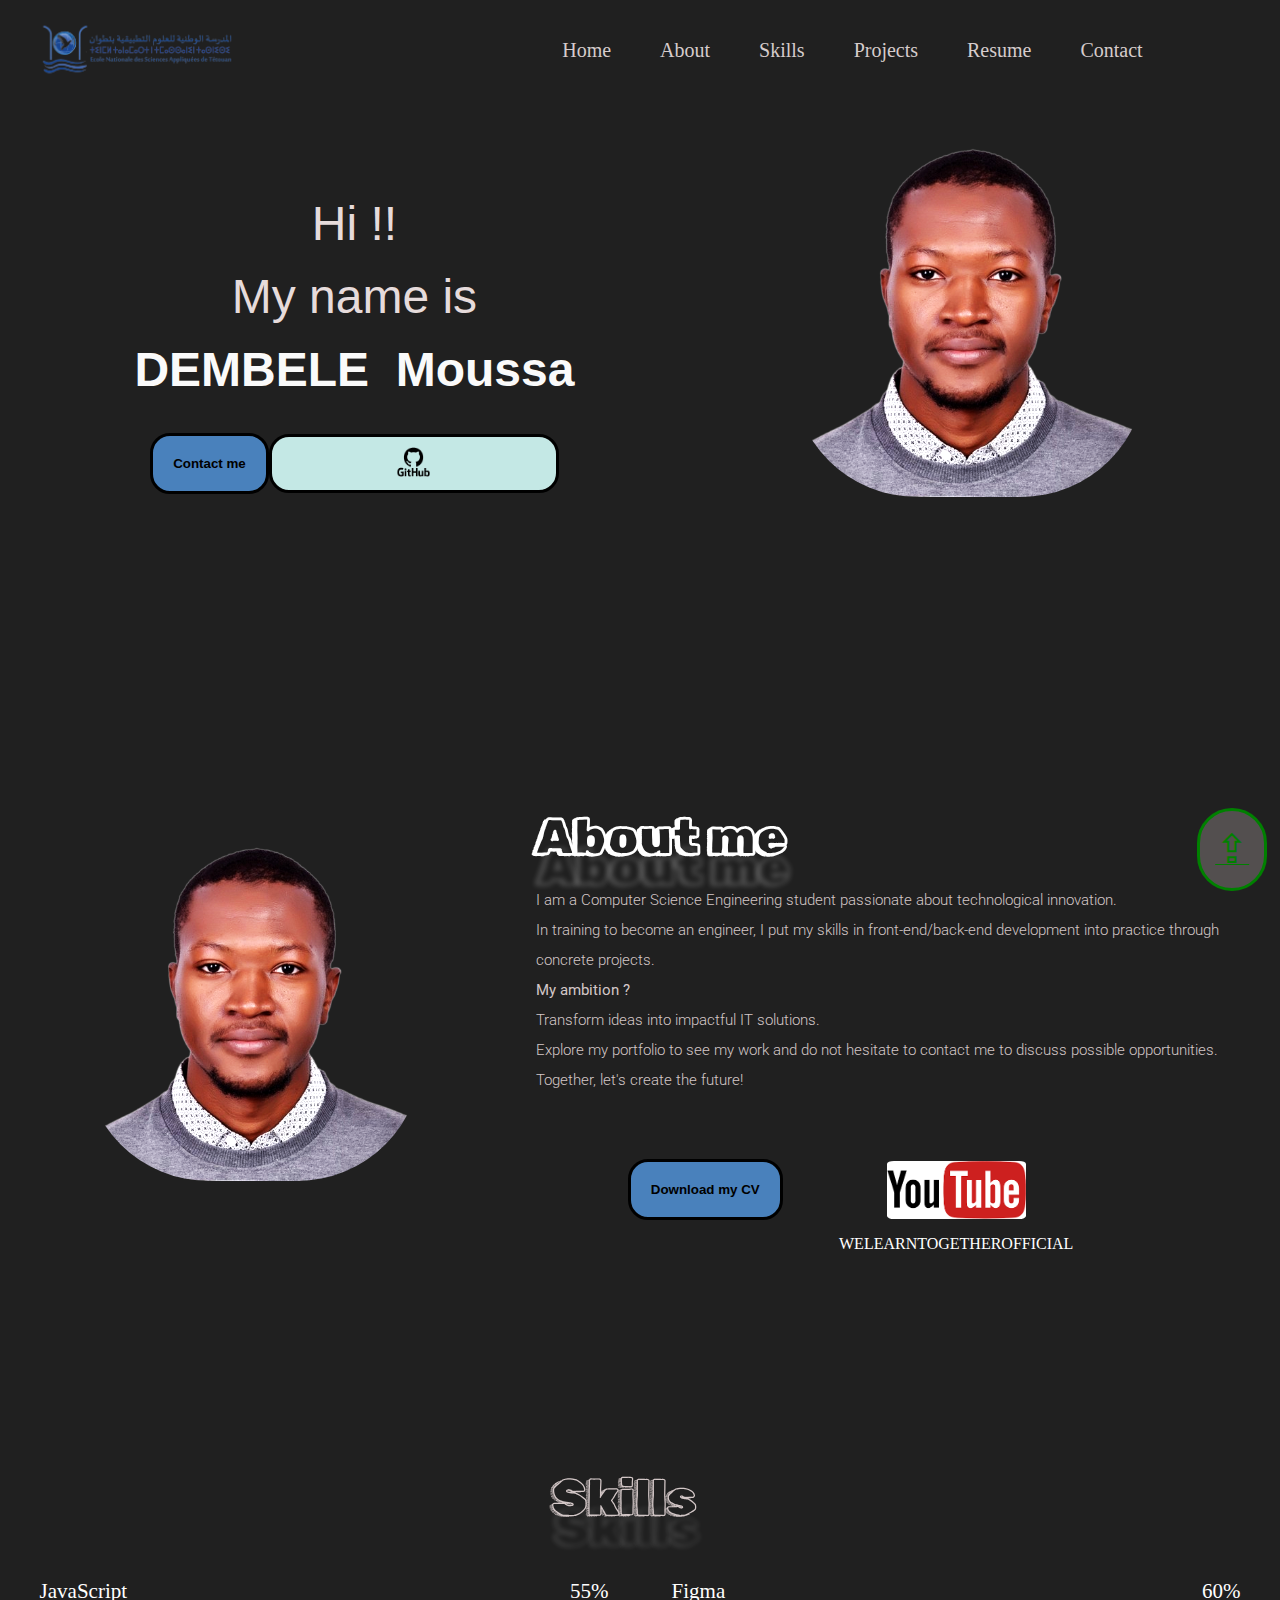
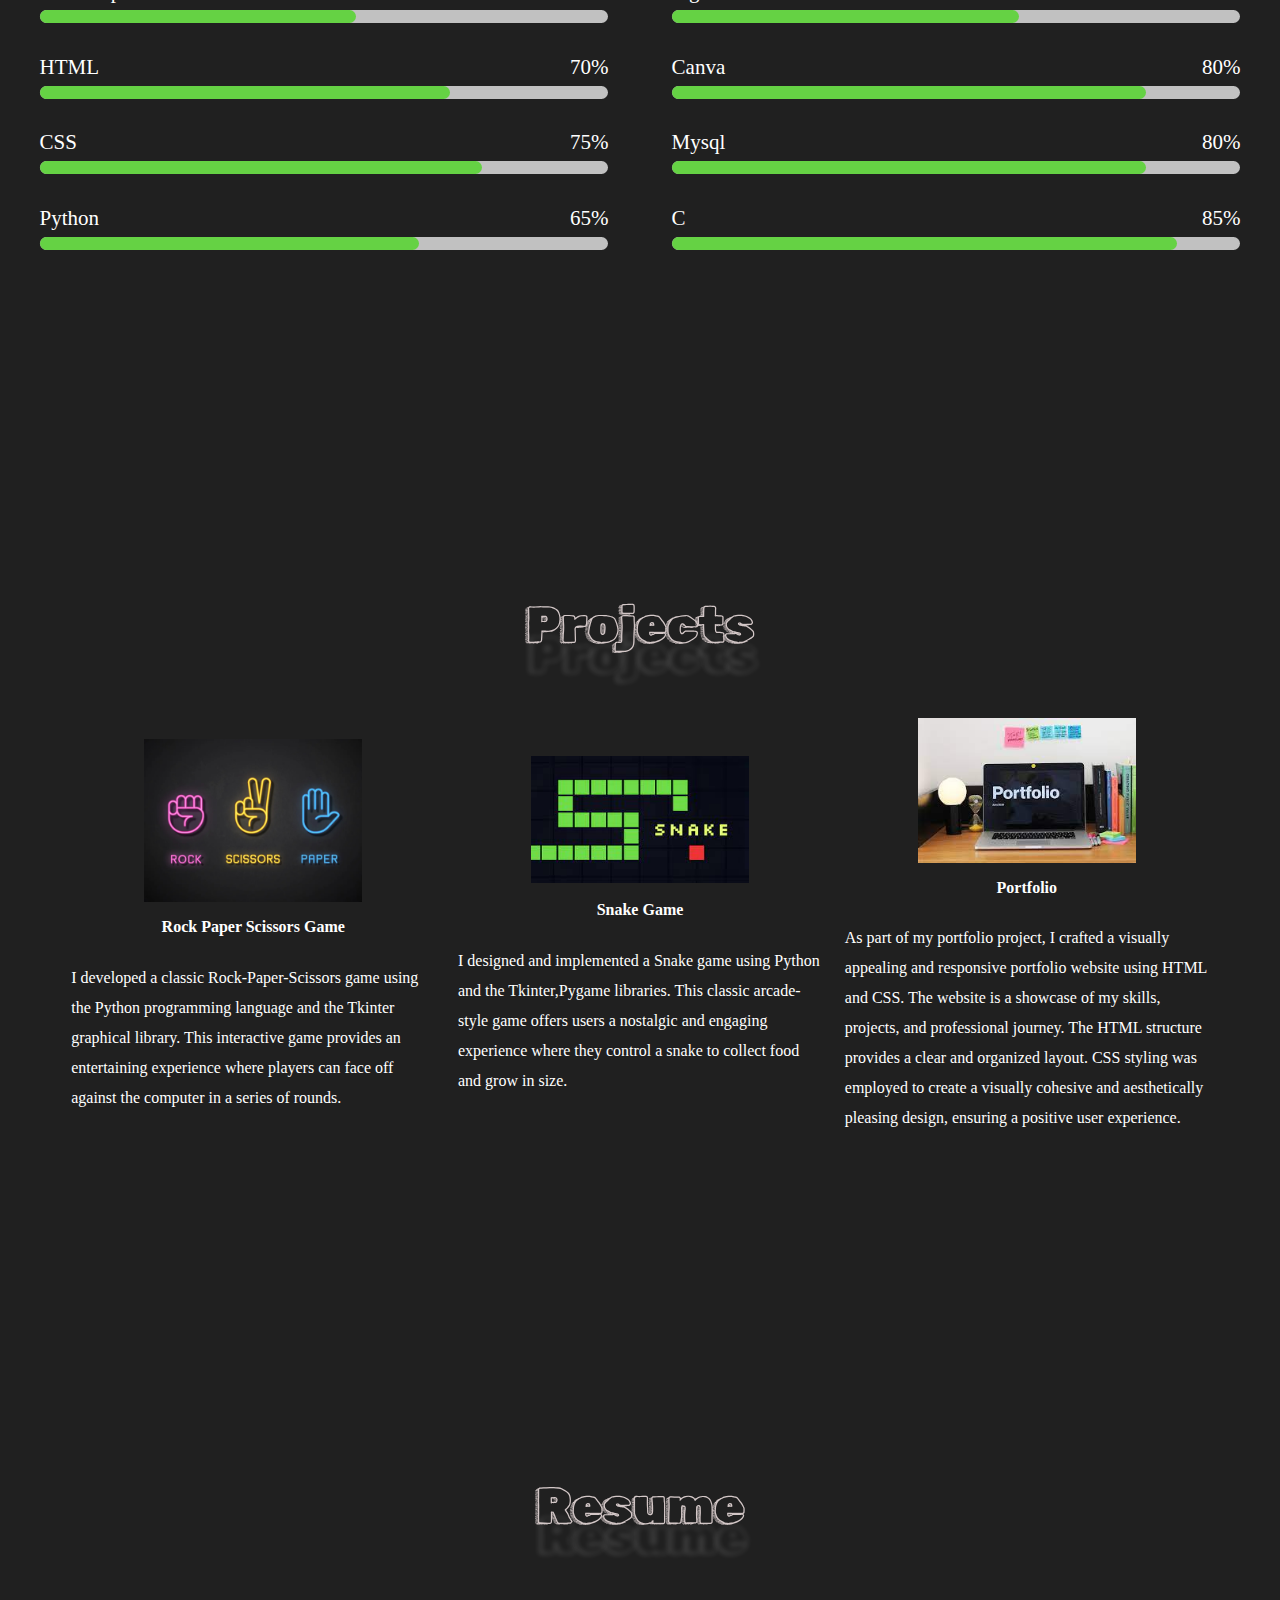
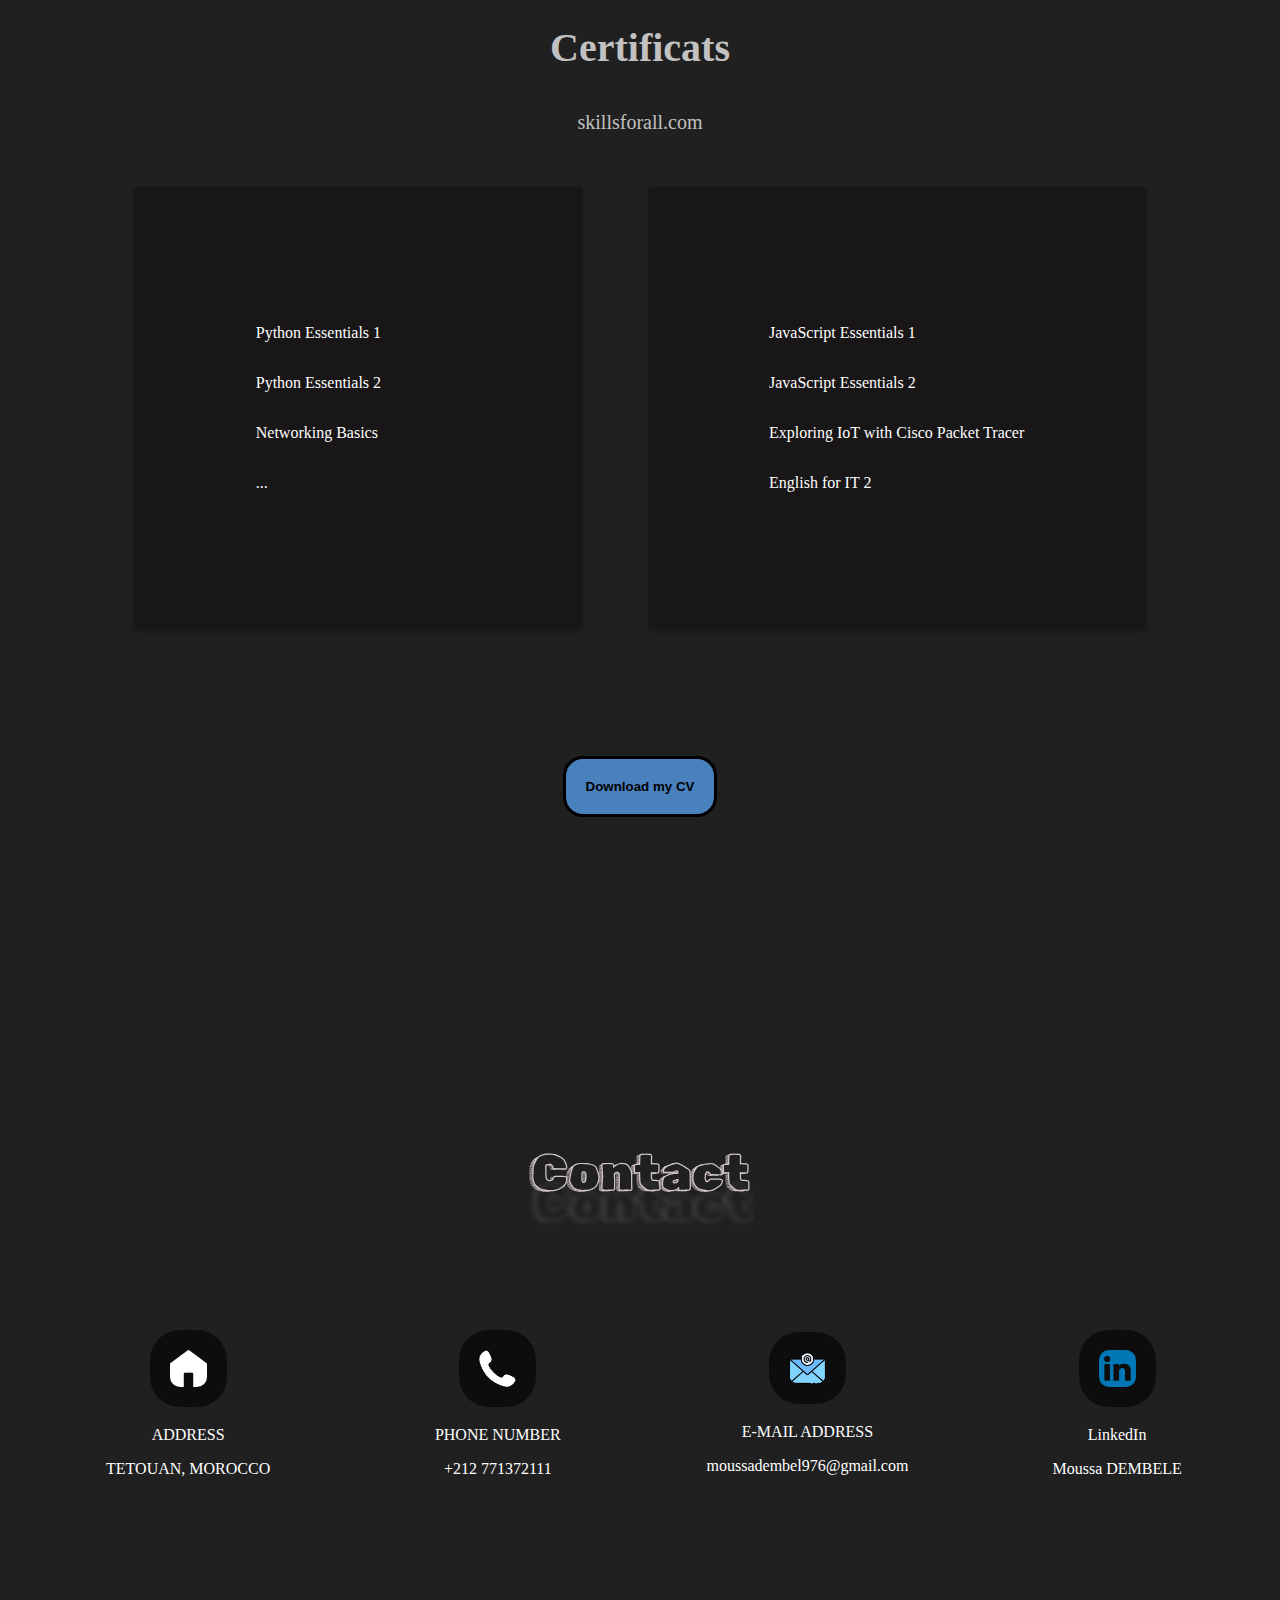
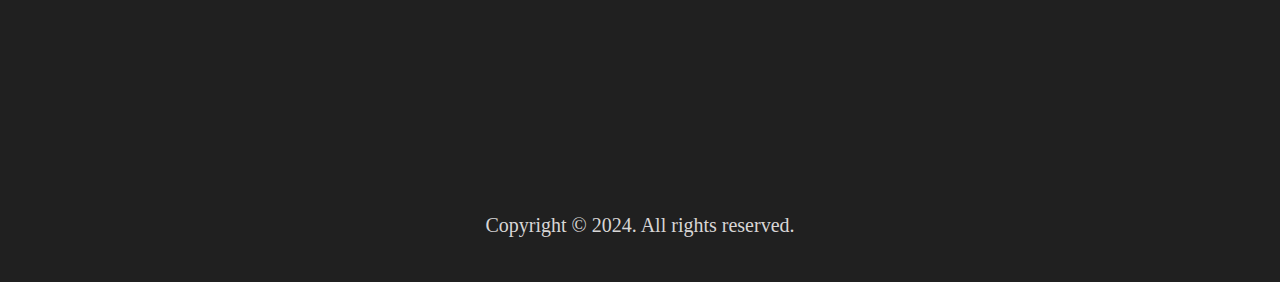
==== index.html @ 22a6cccb "Update and rename main.html to index.html" ====
<!DOCTYPE html>
<html lang="en" slyle="display:flex;flex:1;">
    <head>
        
        <meta charset="UTF-8">
        <meta name="viewport" content="width=device-width, initial-scale=1.0">
        <title>PORTFOLIO</title>
        <link rel="stylesheet" href="main.css">
        <link rel="preconnect" href="https://fonts.googleapis.com">
        <link rel="preconnect" href="https://fonts.gstatic.com" crossorigin>
        <link href="https://fonts.googleapis.com/css2?family=Rubik+Doodle+Shadow&display=swap" rel="stylesheet">
        <link href="https://fonts.googleapis.com/css?family=Poppins:100,200,300,400,500,600,700,800,900" rel="stylesheet">
        <!--
        <link href="https://cdn.jsdelivr.net/npm/bootstrap@5.3.2/dist/css/bootstrap.min.css" rel="stylesheet" integrity="sha384-T3c6CoIi6uLrA9TneNEoa7RxnatzjcDSCmG1MXxSR1GAsXEV/Dwwykc2MPK8M2HN" crossorigin="anonymous">
    
        <link rel="stylesheet" href="https://stackpath.bootstrapcdn.com/bootstrap/4.5.2/css/bootstrap.min.css">
        -->
        <link rel="preconnect" href="https://fonts.googleapis.com">
        <link rel="preconnect" href="https://fonts.gstatic.com" crossorigin>
        <link href="https://fonts.googleapis.com/css2?family=Roboto:ital,wght@0,100;0,300;0,400;0,500;0,700;0,900;1,100;1,300;1,400;1,500;1,700;1,900&family=Rubik+Doodle+Shadow&family=Rubik+Maps&display=swap" rel="stylesheet">
    </head>
    <body>
            
        <nav class="header">
            <a class="left-section" href="#home_page">
                <img src="PNG6-1024x383-removebg-preview.png" style="width:200px;">
            </a>
            <div class="right-section" id="rs">
                <div><a class="head-el" href="#home_page">Home</a></div>
                <div><a class="head-el" href="#About">About</a></div>
                <div><a class="head-el" href="#Skills">Skills</a></div>
                <div><a class="head-el" href="#projects">Projects</a></div>
                <div><a class="head-el" href="#resume">Resume</a></div>
                <div><a class="head-el" href="#contact">Contact</a></div>
            </div>
            <div class="menu-class">
                <a><img src="mennu.svg">Menu</a>
            </div>
        </nav>
        <a class="scroll-up" href="#home_page">
            <span style="font-size: 40px;">&#8682;</span>
        </a>
        <section class="home_page" id="home_page">
            <div class="bonjour-div">
                <div>
                    <p class="welcome-div"><span style="color:hsl(0, 19%, 88%)">Hi !!</span><br><span style="color:hsl(0, 19%, 88%)"> My name is</span><br><span style="color:#fafafa"><strong>DEMBELE &nbsp;Moussa</strong></span></p>
                </div>
                <div style="display:flex;justify-content: center;align-items: center;">
                    <button onclick="window.location.href='#contact'">
                        Contact me
                    </button>
                    <a  target="_blank" href="https://github.com/Md123etplus"><button style="padding:10px; background-color: rgb(196, 232, 229);"><img style="width: 20%;padding:0;margin:0;" src="download-removebg-preview (2).png"></a></button></a>
                </div>
            </div>
            <div class="mypicture-div">
                <div>
                    <img src="me-removebg-preview.png" class="mypicture">
                </div>
            </div>
        </section>
        <section class="About" id="About">
            <div class="mypicture-div">
                <img src="me-removebg-preview.png" class="mypicture">
            </div>
            <div class="apropos-div">
                <div class="apropos-div-text">
                    <h1 class="Apropos_text">About me</h1>
                    <p>I am a Computer Science Engineering student passionate about technological innovation.<br>In training to become an engineer, I put my skills in front-end/back-end development into practice through concrete projects.<br><strong>My ambition ?</strong><br>Transform ideas into impactful IT solutions.<br>Explore my portfolio to see my work and do not hesitate to contact me to discuss possible opportunities.<br> Together, let's create the future!</p>
                </div>
                <div class="resume-redirect">
                    <button onclick="window.open('https://drive.google.com/file/d/16zU4USnCrpjw7iKTC2P49N1_Y8fmQzWt/view?usp=drive_link', '_blank')" class="telecharger-cv">
                        <strong>Download my CV</strong>
                    </button>
                    <div class="youtube">
                        <img src="youtube.png">
                        <p><a class="link" href="https://www.youtube.com/channel/UC6-3yzCpthYTwx9OhXPvRAQ" target="_blank">WELEARNTOGETHEROFFICIAL</a></p>
                    </div>       
                </div>
                
            </div>
        </section>
        <span class="skill-text" id="Skills">Skills</span>
        <section class="Skills" >
            <section class="Skills-left">
                <div class="skill-bar">
                    <div class="skill-name">JavaScript
                        <div class="progress">
                            <span class="progress-bar" style="width:70%;">
                                <span class="progress-text">55%</span>
                            </span>
                        </div>
                    </div>
                    <div class="bar-container"></div>
                    <div class="bar-color11"></div>
                </div>
                <div class="skill-bar">
                    <div class="skill-name">HTML
                        <div class="progress">
                            <span class="progress-bar" style="width:70%;">
                                <span class="progress-text">70%</span>
                            </span>
                        </div>
                    </div>
                    <div class="bar-container"></div>
                    <div class="bar-color12"></div>
                </div>
                <div class="skill-bar">
                    <div class="skill-name">CSS
                        <div class="progress">
                            <span class="progress-bar" style="width:70%;">
                                <span class="progress-text">75%</span>
                            </span>
                        </div>
                    </div>
                    <div class="bar-container"></div>
                    <div class="bar-color13"></div>
                </div>
                <div class="skill-bar">
                    <div class="skill-name">Python
                        <div class="progress">
                            <span class="progress-bar" style="width:70%;">
                                <span class="progress-text">65%</span>
                            </span>
                        </div>
                    </div>
                    <div class="bar-container"></div>
                    <div class="bar-color14"></div>
                </div>
            </section>
            <section class="Skills-right">
                <div class="skill-bar">
                    <div class="skill-name">Figma
                        <div class="progress">
                            <span class="progress-bar" style="width:70%;">
                                <span class="progress-text">60%</span>
                            </span>
                        </div>
                    </div>
                    <div class="bar-container"></div>
                    <div class="bar-color21"></div>
                </div>
                <div class="skill-bar">
                    <div class="skill-name">Canva
                        <div class="progress">
                            <span class="progress-bar" style="width:70%;">
                                <span class="progress-text">80%</span>
                            </span>
                        </div>
                    </div>
                    <div class="bar-container"></div>
                    <div class="bar-color22"></div>
                </div>
                <div class="skill-bar">
                    <div class="skill-name">Mysql
                        <div class="progress">
                            <span class="progress-bar" style="width:70%;">
                                <span class="progress-text">80%</span>
                            </span>
                        </div>
                    </div>
                    <div class="bar-container"></div>
                    <div class="bar-color23"></div>
                </div>
                <div class="skill-bar">
                    <div class="skill-name">C
                        <div class="progress">
                            <div class="progress-bar" style="width:70%;">
                                <div class="progress-text">85%</div>
                            </div>
                        </div>
                    </div>
                    <div class="bar-container"></div>
                    <div class="bar-color24"></div>
                </div>
            </section>
        </section>
        <span class="projects-text" id="projects">Projects</span>
        <section class="Projects">
            <div class="project1">
                <div class="project-img"><img src="rock-paper.jpg"></img></div>
                <span class="project-title">Rock Paper Scissors Game</span>
                <p>I developed a classic Rock-Paper-Scissors game using the Python programming language and the Tkinter graphical library. This interactive game provides an entertaining experience where players can face off against the computer in a series of rounds.</p>
            </div>
            <div class="project2">
                <div class="project-img"><img src="snake.jpg"></img></div>
                <span class="project-title">Snake Game</span>
                <p>I designed and implemented a Snake game using Python and the Tkinter,Pygame libraries. This classic arcade-style game offers users a nostalgic and engaging experience where they control a snake to collect food and grow in size.</p>
            </div>
            <div class="project3">
                <div class="project-img"><img src="portfolio.jpg"></img></div>
                <span class="project-title">Portfolio</span>
                <p> 
                    As part of my portfolio project, I crafted a visually appealing and responsive portfolio website using HTML and CSS. The website is a showcase of my skills, projects, and professional journey. The HTML structure provides a clear and organized layout. CSS styling was employed to create a visually cohesive and aesthetically pleasing design, ensuring a positive user experience.</p> 
            </div>
        </section>
        <span id="resume" class="projects-text">
            Resume
        </span>
        <p class="text-formation">Certificats <br> <p class="link-cisco"><a href="https://skillsforall.com/" target="_blank">skillsforall.com</a></p></p>
        <div class="resume2">
            <section class="resume">
                <div class="formations1">
                    <p class="certif">Python Essentials 1</p>
                    <p class="certif">Python Essentials 2</p>
                    <p class="certif">Networking Basics</p>
                    <p class="certif">...</p>
                </div>
                <div class="formations2">
                    <p class="certif">JavaScript Essentials 1</p>
                    <p class="certif">JavaScript Essentials 2</p>
                    <p class="certif">Exploring IoT with Cisco Packet Tracer</p>
                    <p class="certif">English for IT 2</p>
                </div>
            </section>
            <div class="cv">
                <button onclick="window.open('https://drive.google.com/file/d/16zU4USnCrpjw7iKTC2P49N1_Y8fmQzWt/view?usp=drive_link', '_blank')" class="telecharger-cv">
                    <strong>Download my CV</strong>
                </button>
            </div>
        </div>
        <span id="contact" class="projects-text">
            Contact
        </span>
        <section class="contact">
            <div class="text">
                <img src="adress.png">
                <div>ADDRESS</div>
                <p><a class="link" target="_blank" href="https://www.google.com/maps/place/T%C3%A9touan/@35.5850399,-5.4488799,12z/data=!3m1!4b1!4m6!3m5!1s0xd0b425de2c14849:0x43258dbd024e7abc!8m2!3d35.5888995!4d-5.3625516!16zL20vMDFfOGI5?entry=ttu">TETOUAN, MOROCCO</a></p>
            </div>
            <div class="text">
                <img src="tl(23).webp">
                <div>PHONE NUMBER</div>
                <p><a class="link" href="tel:+212771372111">+212 771372111</a></p>
            </div>
            <div class="text">
                <img src="email2.webp">
                <div>E-MAIL ADDRESS</div>
                <p><a class="link" href="mailto:moussadembel976@gmail.com">moussadembel976@gmail.com</a></p>
            </div>
            <div class="text">
                <img src="linkedin1.webp">
                <div>LinkedIn</div>
                <p><a class="link" href="https://www.linkedin.com/public-profile/settings?trk=d_flagship3_profile_self_view_public_profile" target="_blank">Moussa DEMBELE</a></p>
            </div>
        </section>
        
        <footer class="footer">
            <p>Copyright &copy; 2024. All rights reserved.</p>
        </footer>
        
        <!-- 
<div class="redirect" style="word-spacing:5px;">
            SCROLL DOWN <br> &#129147;
        </div>
        -->
    </body>
</html>
---- main.css ----
/*@media(max-width:999px){
  .header{
    display:flex;
    flex-direction: row;
    flex:2;
    flex-shrink:1;
    margin-bottom:100px;
    margin-top:0px;
    align-items: center;
    column-gap: 25px;
    position:fixed;
    left:0;
    right:100px;
    background-color: black;
    border-bottom-width: 10px;
    border-bottom:solid;
    border-bottom-color: rgb(30, 28, 27);
  }
  .right-section{
    display:flex;
    flex-direction: row;
    flex:1;
    flex-shrink:2;
    justify-content:space-between;
    column-gap:normal;
    color:rgb(255, 255, 255);
  }
}
Header in a container
*/
html{
  scroll-behavior: smooth;
}

.scroll-up{
  position:fixed;
  right:1%;
  bottom:1%;
  padding:15px;
  border-radius: 50px;
  border:solid;
  background-color: rgb(83, 79, 79);
  cursor:pointer;
  color:green;
}
body {
  background-color:#202020;
  background-image: url(https://paletton.com/img/noise.png);

  /*overflow-x: hidden;*/
}
.header{
  display:flex;
  flex-direction: row;
  justify-content: center;
  padding: 5px 10px;
  align-items: center;
  top:0;
  column-gap: 25%;
  position: sticky;
  background-color:#202020;
  background-image: url(https://paletton.com/img/noise.png);
  border-bottom-width: 2px;
  z-index:10000;
}
.menu-class{
  display:none;
}
.right-section{
  display:flex;
  flex-direction: row;
  flex:3;
  flex-shrink:3;
  column-gap:7%;
}

.head-el{
  cursor:pointer;
  color:rgb(214, 204, 204);
  text-decoration: none;
  white-space: nowrap;
  margin:0px;
  font-size: 20px;
  transition: color 0.15s;
  transition: text-shadow 0.15s;
}
.head-el:hover{
  color: white;
  text-shadow:3px 30px 5px rgba(255,255,255,0.2);
}
/*.head-el span{
  white-space: nowrap;
  margin:0px;
  font-size: 20px;
}
*/
.left-section{
  flex-shrink:1;
  display: flex;
  justify-content: center;
  flex:1;
  cursor:pointer;
  transition: transform 0.3s ease-in-out;
}
.left-section:hover{
  transform:scale(1.1);
}
  /*@keyframes typing {
    from {
      width: 0%;
    }
    to {
      width: 100%;
    }
  }*/
.home_page {
    display: flex;
    flex-direction:row;
    width: 80%;
    justify-content: space-between;
    margin-left:10%;
    align-items: center;
    margin-bottom:200px;
    z-index:1000;
    /*max-width: 1200px;
    margin: 0 auto;
    padding: 20px;
    text-align: center;*/
}
.bonjour-div{
  display:flex;
  flex-direction: column;
  align-items: center;
  justify-content: space-between;
}
.bonjour-div  button{
  padding:20px;
  border-radius: 20px;
  margin-top:20px;
  border:solid;
  font-family: Arial, Helvetica, sans-serif;
  font-weight: bold;
  background-color: rgb(73, 129, 188);
  cursor:pointer;
  transition: background-color 0.4s;
  transition: box-shadow 0.4s;
}
.bonjour-div button:hover{
  background-color: rgb(215, 213, 211);
  box-shadow: 2px 2px 2px rgb(87, 169, 142);
}
.welcome-div {
  display:flex;
  flex-direction: column;
  font-family:'Franklin Gothic Medium', 'Arial Narrow', Arial, sans-serif;
  font-weight: 700px;
  width: 100%;
  text-align: center;
  align-items: center;
  margin-top:100px;
  
  /*background-color: rgb(77, 69, 60);
  background-color: blue;
  white-space: nowrap; 
  animation: typing 3s steps(40) 1 forwards;
  overflow: hidden; */
}
.welcome-div span{
  font-size:300%;
}
@media only screen and (max-width: 1000px){
  .welcome-div span{
    font-size:100%;
  }
}

.mypicture {
    display:flex;
    flex-direction: column;
    flex:1;
    width:100%;
    border-radius: 125px;
    cursor:normal;
    -webkit-user-drag:none;
    filter:contrast(110%);
}
.mypicture-div{
    margin-top:5%;
    width:35%;
}
.About{
  display:flex;
  flex-direction: row;
  flex:1;
  align-items: center;
  justify-content: space-between;
  margin-left:6%;
  width:90%;
  column-gap:10%;
  margin-bottom:200px;
}
.apropos-div h1{
  color:white;
}
.apropos-div{
  display:flex;
  flex-direction: column;
  margin-top:2%;
  justify-content: center;
  align-items: center;
}
.apropos-div-text{
  color:rgb(211, 199, 199);
  line-height: 30px;
  font-size:15px;
  font-family: "Roboto", sans-serif;
  font-weight: 300;
  font-style: normal;
  margin-top:10%;
}
.Apropos_text{
  font-family: Rubik Doodle Shadow;
  font-size:50px;
  font-weight: 700px;
  text-shadow:3px 30px 5px rgba(255,255,255,0.2);
}
.telecharger-cv{
  display:flex;
  flex-direction: row;
  justify-content: center;
  padding:20px;
  border:solid;
  border-radius: 20px;
  background-color: rgb(73, 129, 188);
  cursor:pointer;
  transition: background-color 0.4s;
  transition: box-shadow 0.4s;
}
.telecharger-cv:hover{
  background-color: rgb(215, 213, 211);
  box-shadow: 2px 2px 2px rgb(87, 169, 142);
}
.Skills{
  display:flex;
  flex-direction: row;
  column-gap: 0%;
  margin-top:3%;
  margin-bottom:200px;
}
.skill-text{
  color:rgb(211, 199, 199);
  font-family: Rubik Doodle Shadow;
  font-size:50px;
  font-weight: 700px;
  text-shadow:3px 30px 5px rgba(255,255,255,0.2);
  margin-left:43%;
  padding-top:10%;
}
.Skills-left{
  display:flex;
  flex-direction: column;
  width:100%;
  margin-top:0%;
}
.Skills-right{
  display:flex;
  flex-direction: column;
  width:100%;
  margin-top:0%;
}
.skill-bar{
  color: white;
  margin-top:2%;
  margin-bottom:3%;
}
.skill-name{
  display:flex;
  flex-direction: row;
  column-gap:40%;
  font-size:21px;
  margin-left:5%;
  width: 90%;
  justify-content: space-between;
}

.bar-container{
  padding-top:2%;
  padding-right:50%;
  border-radius:10px;
  background-color: rgb(193, 193, 193);
  margin-top:1%;
  margin-left:5%;
  width:40%;
}

.bar-color11{
  padding-top:2%;
  border-radius:10px;
  background-color: rgb(101, 210, 68);
  margin-top:-2%;
  margin-left:5%;
  margin-right:45%;
}
.bar-color12{
  padding-top:2%;
  border-radius:10px;
  background-color: rgb(101, 210, 68);
  margin-top:-2%;
  margin-left:5%;
  margin-right:30%;
}
.bar-color13{
  padding-top:2%;
  border-radius:10px;
  background-color: rgb(101, 210, 68);
  margin-top:-2%;
  margin-left:5%;
  margin-right:25%;
}
.bar-color14{
  padding-top:2%;
  border-radius:10px;
  background-color: rgb(101, 210, 68);
  margin-top:-2%;
  margin-left:5%;
  margin-right:35%;
}
.bar-color21{
  padding-top:2%;
  border-radius:10px;
  background-color: rgb(101, 210, 68);
  margin-top:-2%;
  margin-left:5%;
  margin-right:40%;
}
.bar-color22{
  padding-top:2%;
  border-radius:10px;
  background-color: rgb(101, 210, 68);
  margin-top:-2%;
  margin-left:5%;
  margin-right:20%;
}
.bar-color23{
  padding-top:2%;
  border-radius:10px;
  background-color: rgb(101, 210, 68);
  margin-top:-2%;
  margin-left:5%;
  margin-right:20%;
}
.bar-color24{
  padding-top:2%;
  border-radius:10px;
  background-color: rgb(101, 210, 68);
  margin-top:-2%;
  margin-left:5%;
  margin-right:15%;
}
.projects-text{
  display:flex;
  flex-direction: row;
  justify-content: center;
  color:rgb(211, 199, 199);
  font-family: Rubik Doodle Shadow;
  font-size:50px;
  font-weight: 700px;
  text-shadow:3px 30px 5px rgba(255,255,255,0.2);
  padding-top:10%;
  margin-bottom: 5%;
}
.Projects{
  display:flex;
  flex-direction: row;
  column-gap:2%;
  margin-left:5%;
  margin-right:5%;
  margin-bottom:200px;
  align-items: center;

}
.project-img{
  object-fit:contain;
  width:60%;
  height:80%;
}
.project-title{
  color:white;
  margin-top:2%;
  margin-bottom:3%;
  font-weight: bold;
}
.project1{
  display:flex;
  flex-direction:column;
  width:70%;
  align-items: center;
  transition: transform 0.3s ease-in-out;
}

.project1 img{
  width:100%;
  height:100%;
  margin-bottom:2%;
}
.project1:hover{
  transform: scale(1.1);
}
.project2{
  display:flex;
  flex-direction: column;
  width:70%;
  align-items: center;
  transition: transform 0.3s ease-in-out;
}
.project2 img{
  width:100%;
  height:100%;
  margin-bottom: 3%;
}
.project2:hover{
  transform: scale(1.1);
}
.project3{
  display:flex;
  flex-direction: column;
  width:70%;
  align-items: center;
  transition: transform 0.3s ease-in-out;
}
.project3 img{
  width:100%;
  height:100%;
  margin-bottom: 2%;
}
.project3:hover{
  transform: scale(1.1);
}
.project1 p,.project2 p,.project3 p{
  color:white;
  line-height: 30px;
}

.resume{
  margin-bottom:200px;
}
.resume2{
  display: flex;
  flex-direction: column;
}
.resume-redirect{
  display:flex;
  flex-direction: row;
  justify-content: center;
  align-items: center;
}
.youtube{
  display:flex;
  flex-direction: column;
  justify-content: center;
  align-items: center;
  margin-top:10%; 
}
.youtube img{
  width:40%;
  border-radius:5%;
  cursor:pointer;
  transition: transform 0.2s ease-in-out;
}
.youtube img:hover{
  transform:scale(1.1);
}
.cv{
  display:flex;
  flex-direction: row;
  justify-content: center;
  margin-bottom:200px;
}
.contact{
  display:flex;
  flex-direction:row;
  justify-content: center;
  column-gap: 10%;
  align-items: center;
  margin-top:10%;
  margin-left:2%;
}
.text{
  width:15%;
  display: flex;
  flex-direction: column;
  color: white;
  white-space: nowrap;
  column-gap: 5%;
  justify-content: center;
  align-items: center;
  transition: transform 0.2s ease-in-out;
  margin-bottom:300px;
}

.text:hover{
  transform:scale(1.1);
}
.text div{
  margin-top:10%;
}
.contact img{
  width:20%;
  border-radius:30px;
  background-color: rgb(13, 13, 13);
  padding:20px;
}
.link{
  color:white;
  text-decoration: none;
  cursor:pointer;
}
.footer{
  display:flex;
  flex-direction: row;
  justify-content: center;
  align-items: center;
  margin-bottom:2%;
}
.footer p{
  font-size:20px;
  color:rgb(216, 214, 214);
}
.resume{
  display: flex;
  flex-direction: row;
  margin:10%;
  justify-content: space-between;
}
.formations1,.formations2{
  display:flex;
  flex-direction: column;
  background-color: rgb(24, 22, 22);
  padding:12%;
  box-shadow: 0 4px 8px 0 rgba(0,0,0,0.2);
  transition: 0.3s;
  border-radius: 5px;
  margin-top:-90px;
}
.formations1{
  padding-right:20%;
}
.formations:hover{
  box-shadow: 0 8px 16px 0 rgba(0,0,0,0.2);
}
.experiences{
  display:flex;
  flex-direction: column;
}
.text-formation{
  color:rgb(194, 193, 193);
  font-weight: bold;
  font-size: 40px;

  padding-top:2%;
  display:flex;
  flex-direction: row;
  justify-content: center;
}
.link-cisco{
  color:whitesmoke;
  display:flex;
  flex-direction: row;
  justify-content: center;
}
.link-cisco a{
  text-decoration: none;
  color:rgb(194, 193, 193);
  font-size:20px;
}
.certif{
  color:white;
}

@media only screen and (max-width: 1000px){
  .menu-class{
    display:flex;
    color:white;
    cursor: pointer;
  }
  .right-section{
    display:none;
  }
  .left-section{
    flex-direction: column;
  }

 
  .home_page{
    flex-direction: column;
  }
  .resume{
    flex-direction: column;
  }
  .Projects{
    flex-direction: column;
  }
  .home_page {
    flex-direction: column;
  }
  .About{
    flex-direction: column;
  }
  .Skills{
    flex-direction: column;
  }
  .skill-name{
    flex-direction: column;}
  .contact{
    flex-direction: column;
  }
  .welcome-div {
    font-size:200%;
  }
  .home_page .mypicture-div{
    display:none;
  }
}
/*
.redirect{
   
    background-color: rgb(23, 17, 17);
    font-weight: 700;
    color:rgb(255, 255, 255);
    font-family: Rubik Doodle Shadow;
    padding:20px;
    border-radius:20px;
    margin-top: 50px;
    text-align: center;
    line-height: 30px;
    justify-content: space-between;
}
redirect-button:hover{
    box-shadow: 5px 5px 5px rgba(255, 0, 0, 0.973);
}*/
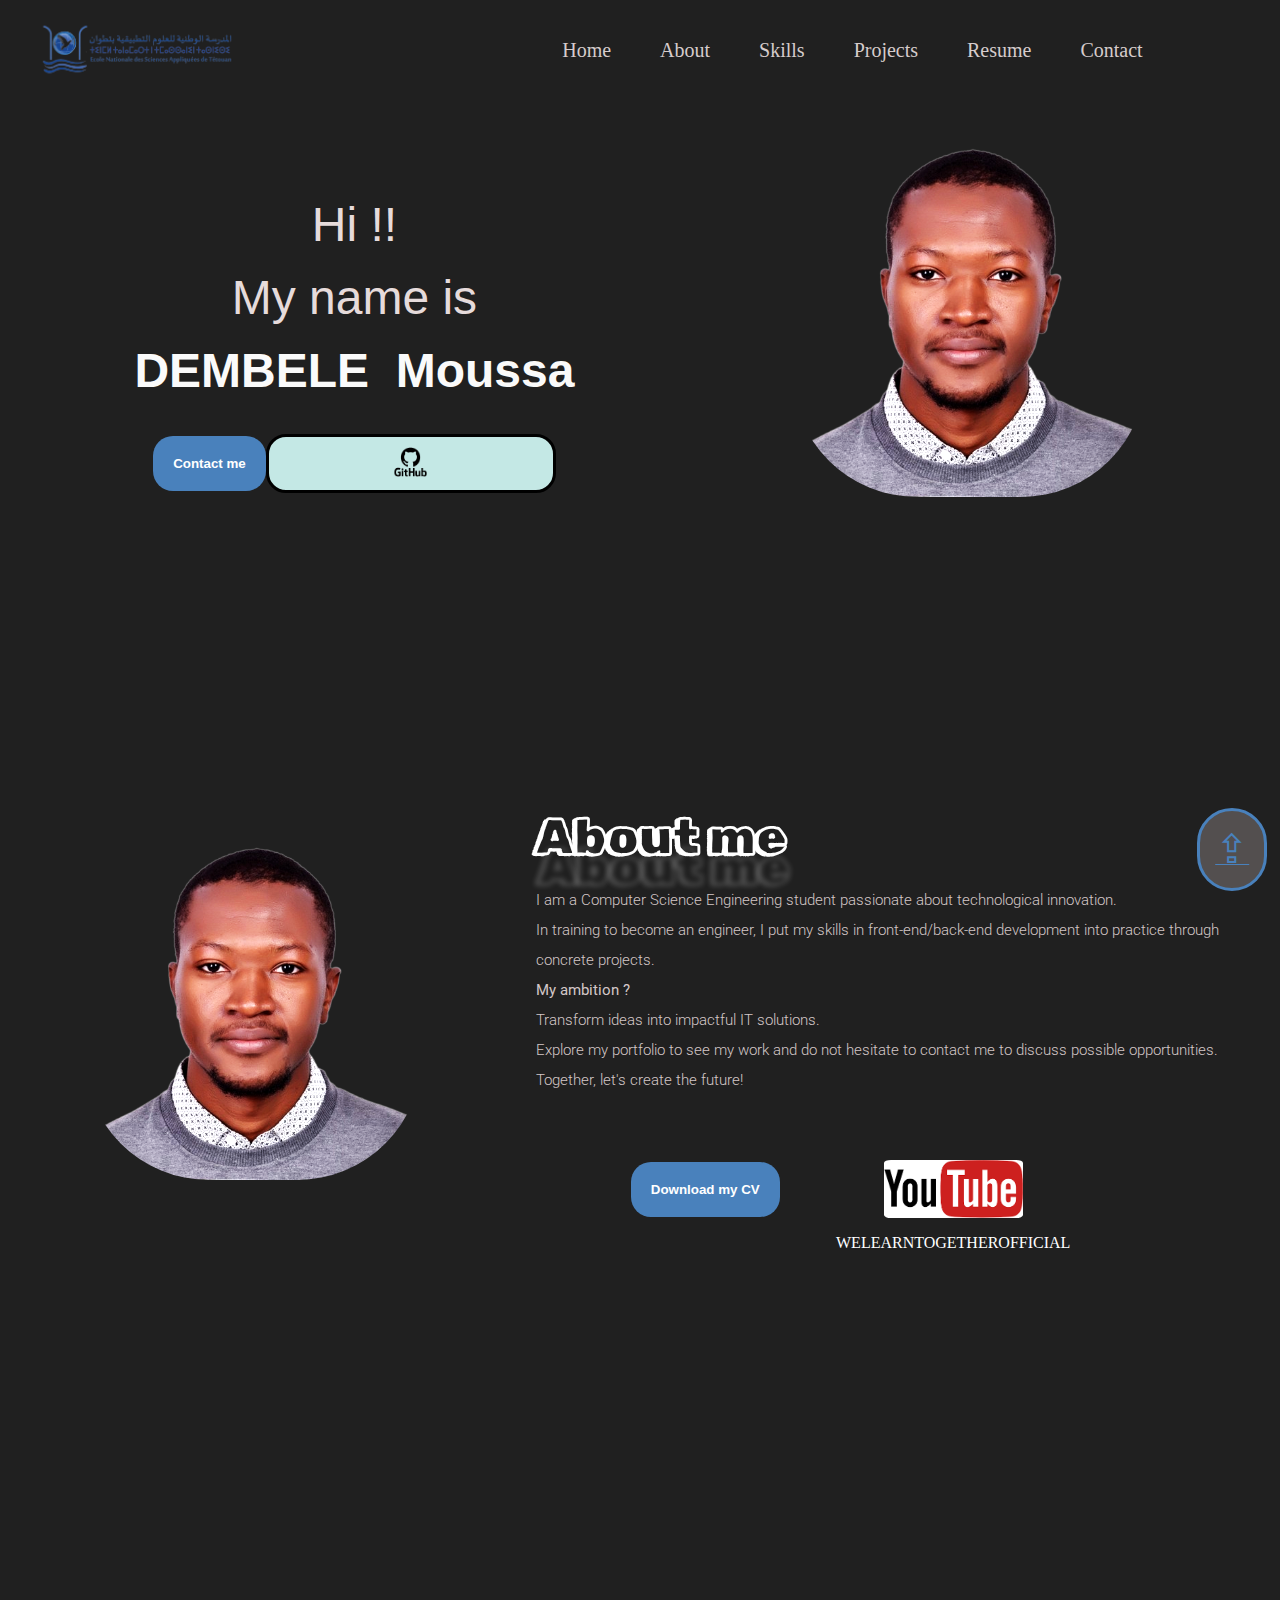
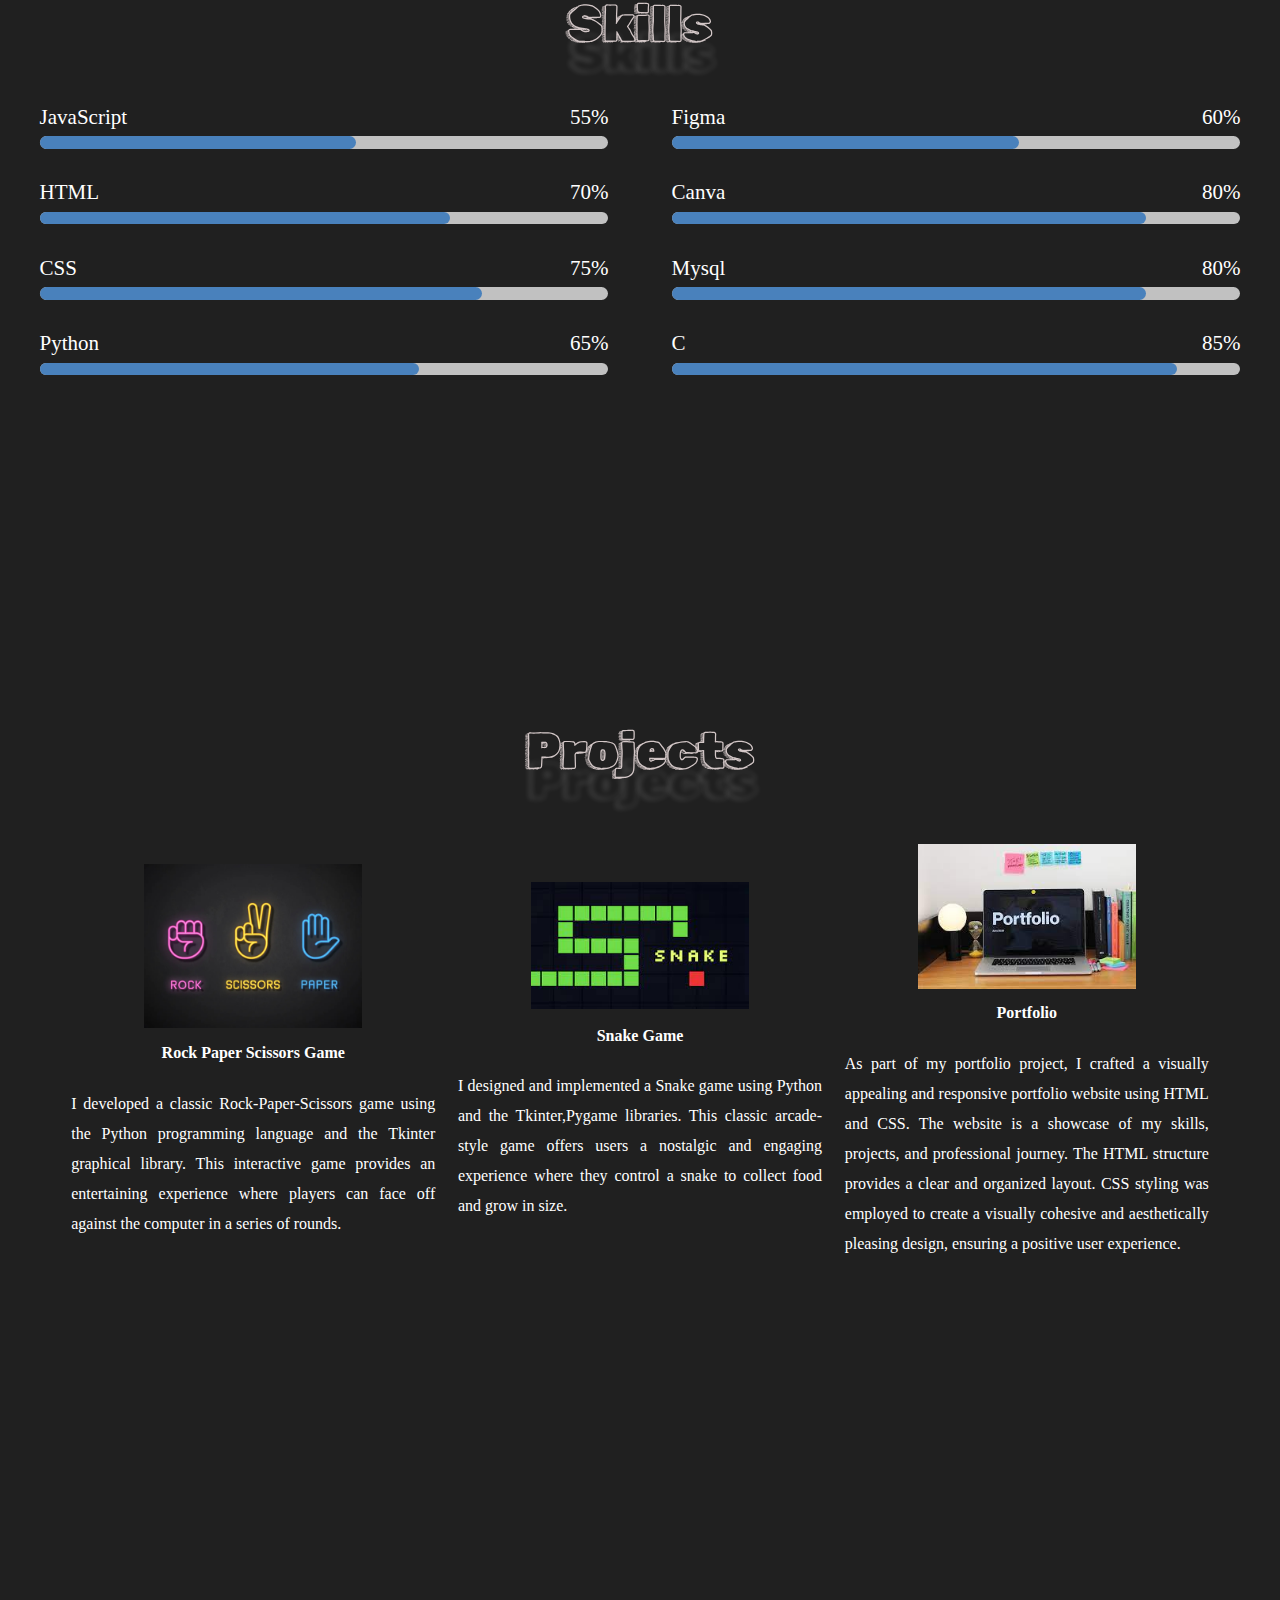
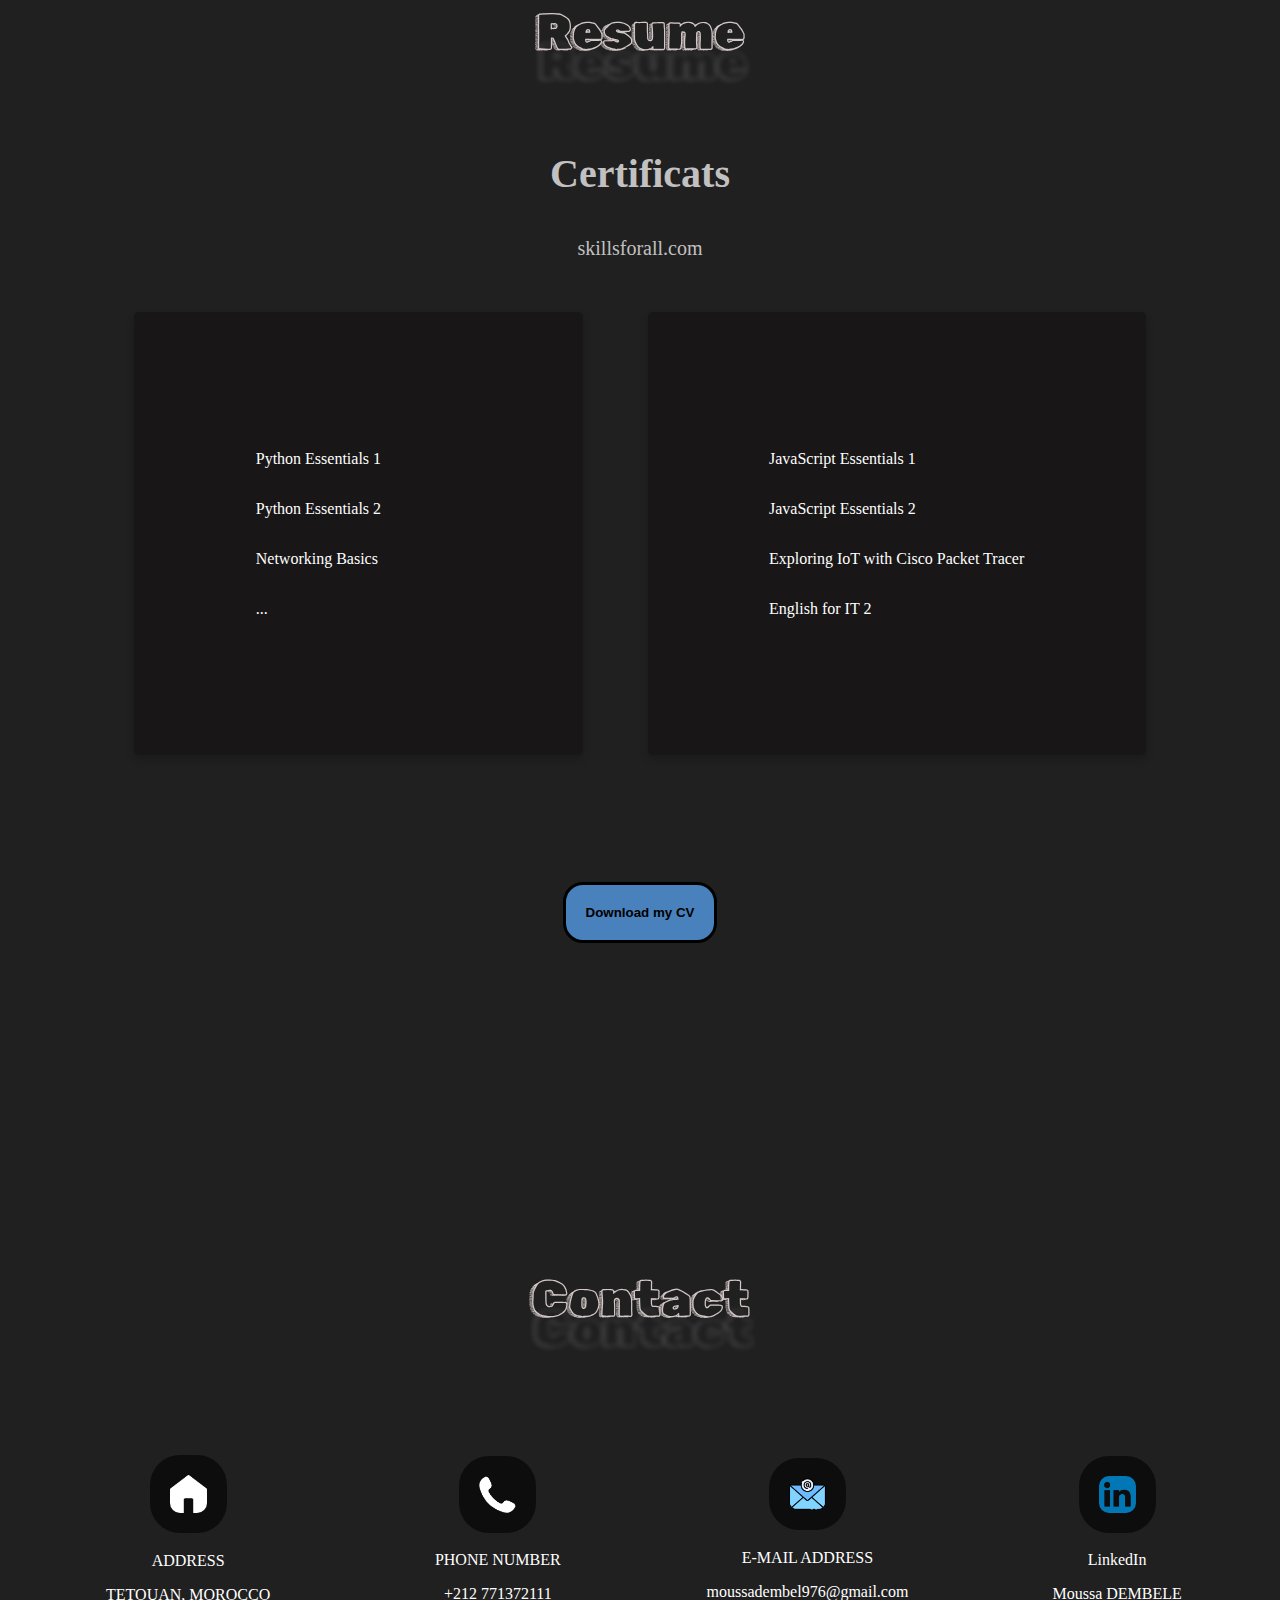
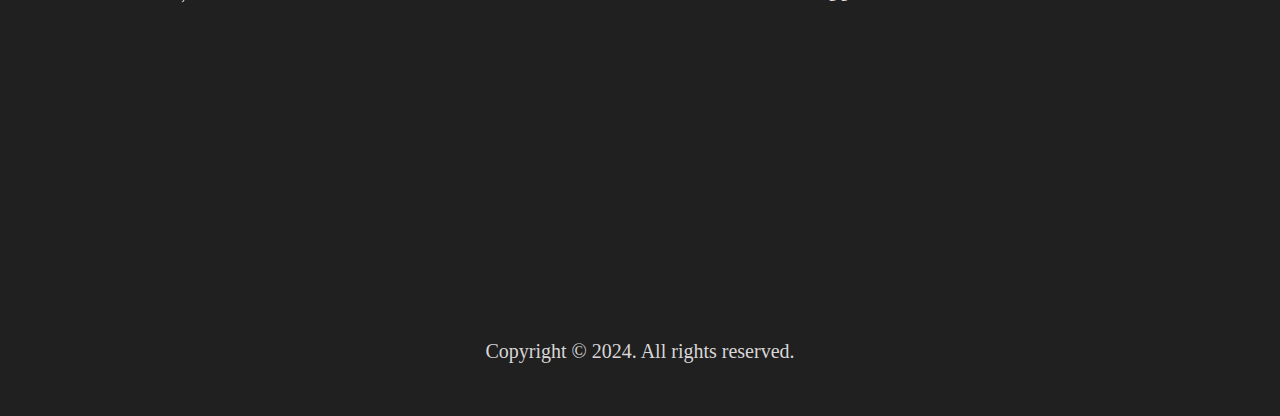
==== commit 568f0a68: "Add files via upload" ====
--- a/index.html
+++ b/index.html
@@ -1,11 +1,11 @@
 <!DOCTYPE html>
-<html lang="en" slyle="display:flex;flex:1;">
+<html lang="en" style="display:flex;flex:1;">
     <head>
         
         <meta charset="UTF-8">
         <meta name="viewport" content="width=device-width, initial-scale=1.0">
         <title>PORTFOLIO</title>
-        <link rel="stylesheet" href="main.css">
+        <link rel="stylesheet" href="styles.css">
         <link rel="preconnect" href="https://fonts.googleapis.com">
         <link rel="preconnect" href="https://fonts.gstatic.com" crossorigin>
         <link href="https://fonts.googleapis.com/css2?family=Rubik+Doodle+Shadow&display=swap" rel="stylesheet">
@@ -22,7 +22,7 @@
     <body>
             
         <nav class="header">
-            <a class="left-section" href="#home_page">
+            <a class="left-section" href="#home_page" >
                 <img src="PNG6-1024x383-removebg-preview.png" style="width:200px;">
             </a>
             <div class="right-section" id="rs">
@@ -32,10 +32,21 @@
                 <div><a class="head-el" href="#projects">Projects</a></div>
                 <div><a class="head-el" href="#resume">Resume</a></div>
                 <div><a class="head-el" href="#contact">Contact</a></div>
-            </div>
-            <div class="menu-class">
-                <a><img src="mennu.svg">Menu</a>
-            </div>
+                <div class="menu-class" onclick="showMenu()">
+                    <a><img src="download2.png" style="width:50px;"></a>
+                </div>
+            </div>
+        </nav>
+        <nav class="header2">
+            <div class="menu-class" onclick="hideMenu()">
+                <a><img src="icons8-close-window-50.png"></a>
+            </div>
+            <div><a class="head-el" href="#home_page">Home</a></div>
+            <div><a class="head-el" href="#About">About</a></div>
+            <div><a class="head-el" href="#Skills">Skills</a></div>
+            <div><a class="head-el" href="#projects">Projects</a></div>
+            <div><a class="head-el" href="#resume">Resume</a></div>
+            <div><a class="head-el" href="#contact">Contact</a></div>
         </nav>
         <a class="scroll-up" href="#home_page">
             <span style="font-size: 40px;">&#8682;</span>
@@ -46,7 +57,7 @@
                     <p class="welcome-div"><span style="color:hsl(0, 19%, 88%)">Hi !!</span><br><span style="color:hsl(0, 19%, 88%)"> My name is</span><br><span style="color:#fafafa"><strong>DEMBELE &nbsp;Moussa</strong></span></p>
                 </div>
                 <div style="display:flex;justify-content: center;align-items: center;">
-                    <button onclick="window.location.href='#contact'">
+                    <button onclick="window.location.href='#contact'" style="text-wrap: nowrap;color:white;border:none;">
                         Contact me
                     </button>
                     <a  target="_blank" href="https://github.com/Md123etplus"><button style="padding:10px; background-color: rgb(196, 232, 229);"><img style="width: 20%;padding:0;margin:0;" src="download-removebg-preview (2).png"></a></button></a>
@@ -68,7 +79,7 @@
                     <p>I am a Computer Science Engineering student passionate about technological innovation.<br>In training to become an engineer, I put my skills in front-end/back-end development into practice through concrete projects.<br><strong>My ambition ?</strong><br>Transform ideas into impactful IT solutions.<br>Explore my portfolio to see my work and do not hesitate to contact me to discuss possible opportunities.<br> Together, let's create the future!</p>
                 </div>
                 <div class="resume-redirect">
-                    <button onclick="window.open('https://drive.google.com/file/d/16zU4USnCrpjw7iKTC2P49N1_Y8fmQzWt/view?usp=drive_link', '_blank')" class="telecharger-cv">
+                    <button style="color:white;border:none;" onclick="window.open('https://drive.google.com/file/d/16zU4USnCrpjw7iKTC2P49N1_Y8fmQzWt/view?usp=drive_link', '_blank')" class="telecharger-cv">
                         <strong>Download my CV</strong>
                     </button>
                     <div class="youtube">
@@ -79,7 +90,7 @@
                 
             </div>
         </section>
-        <span class="skill-text" id="Skills">Skills</span>
+        <div class="skill-text" id="Skills">Skills</div>
         <section class="Skills" >
             <section class="Skills-left">
                 <div class="skill-bar">
@@ -247,11 +258,19 @@
         <footer class="footer">
             <p>Copyright &copy; 2024. All rights reserved.</p>
         </footer>
-        
-        <!-- 
-<div class="redirect" style="word-spacing:5px;">
-            SCROLL DOWN <br> &#129147;
-        </div>
-        -->
+        <script>
+            function showMenu(){
+                const header = document.querySelector('.header2');
+                const head = document.querySelector('.right-section');
+                header.style.display='flex';
+                head.style.display='none';
+            }
+            function hideMenu(){
+                const header = document.querySelector('.header2');
+                const head = document.querySelector('.right-section');
+                header.style.display='none';
+                head.style.display='flex';
+            }
+        </script>
     </body>
-</html>
+</html>--- a/styles.css
+++ b/styles.css
@@ -0,0 +1,663 @@
+/*@media(max-width:999px){
+  .header{
+    display:flex;
+    flex-direction: row;
+    flex:2;
+    flex-shrink:1;
+    margin-bottom:100px;
+    margin-top:0px;
+    align-items: center;
+    column-gap: 25px;
+    position:fixed;
+    left:0;
+    right:100px;
+    background-color: black;
+    border-bottom-width: 10px;
+    border-bottom:solid;
+    border-bottom-color: rgb(30, 28, 27);
+  }
+  .right-section{
+    display:flex;
+    flex-direction: row;
+    flex:1;
+    flex-shrink:2;
+    justify-content:space-between;
+    column-gap:normal;
+    color:rgb(255, 255, 255);
+  }
+}
+Header in a container
+*/
+html{
+  scroll-behavior: smooth;
+}
+
+.scroll-up{
+  position:fixed;
+  right:1%;
+  bottom:1%;
+  padding:15px;
+  border-radius: 50px;
+  border:solid;
+  background-color: rgb(83, 79, 79);
+  cursor:pointer;
+  color: rgb(73, 129, 188);
+}
+body {
+  background-color:#202020;
+  background-image: url(https://paletton.com/img/noise.png);
+
+  /*overflow-x: hidden;*/
+}
+.header{
+  display:flex;
+  flex-direction: row;
+  justify-content: center;
+  padding: 5px 10px;
+  align-items: center;
+  top:0;
+  column-gap: 25%;
+  position: sticky;
+  background-color:#202020;
+  background-image: url(https://paletton.com/img/noise.png);
+  border-bottom-width: 2px;
+  z-index:10000;
+}
+.header .menu-class{
+  display:none;
+}
+.header2{
+  position:fixed;
+  display:none;
+  height:100vh;
+  flex-direction: column;
+  align-items: flex-start;
+  width:250px;
+  right:0;
+  padding: 5px 10px;
+  top:0;
+  backdrop-filter: blur(10px);
+  row-gap: 5%;
+  z-index: 100000000000000;
+}
+.header2 a:hover{
+  cursor:pointer;
+}
+.right-section{
+  display:flex;
+  flex-direction: row;
+  flex:3;
+
+  column-gap:7%;
+  right:0;
+}
+
+.head-el{
+  cursor:pointer;
+  color:rgb(214, 204, 204);
+  text-decoration: none;
+  white-space: nowrap;
+  margin:0px;
+  font-size: 20px;
+  transition: color 0.15s;
+  transition: text-shadow 0.15s;
+}
+.head-el:hover{
+  color: white;
+  text-shadow:3px 30px 5px rgba(255,255,255,0.2);
+}
+/*.head-el span{
+  white-space: nowrap;
+  margin:0px;
+  font-size: 20px;
+}
+*/
+.left-section{
+  flex-shrink:1;
+  display: flex;
+  justify-content: center;
+  flex:1;
+  cursor:pointer;
+  transition: transform 0.3s ease-in-out;
+}
+.left-section:hover{
+  transform:scale(1.1);
+}
+  /*@keyframes typing {
+    from {
+      width: 0%;
+    }
+    to {
+      width: 100%;
+    }
+  }*/
+.home_page {
+    display: flex;
+    flex-direction:row;
+    width: 80%;
+    justify-content: space-between;
+    margin-left:10%;
+    align-items: center;
+    margin-bottom:200px;
+    z-index:1000;
+    
+    /*max-width: 1200px;
+    margin: 0 auto;
+    padding: 20px;
+    text-align: center;*/
+}
+.bonjour-div{
+  display:flex;
+  flex-direction: column;
+  align-items: center;
+  justify-content: space-between;
+}
+.bonjour-div  button{
+  padding:20px;
+  border-radius: 20px;
+  margin-top:20px;
+  border:solid;
+  font-family: Arial, Helvetica, sans-serif;
+  font-weight: bold;
+  background-color: rgb(73, 129, 188);
+  cursor:pointer;
+  transition: background-color 0.4s;
+  transition: box-shadow 0.4s;
+}
+.bonjour-div button:hover{
+  background-color: rgb(215, 213, 211);
+  box-shadow: 2px 2px 2px rgb(87, 169, 142);
+}
+.welcome-div {
+  display:flex;
+  flex-direction: column;
+  font-family:'Franklin Gothic Medium', 'Arial Narrow', Arial, sans-serif;
+  font-weight: 700px;
+  width: 100%;
+  text-align: center;
+  align-items: center;
+  margin-top:100px;
+  
+  /*background-color: rgb(77, 69, 60);
+  background-color: blue;
+  white-space: nowrap; 
+  animation: typing 3s steps(40) 1 forwards;
+  overflow: hidden; */
+}
+.welcome-div span{
+  font-size:300%;
+}
+@media only screen and (max-width: 1000px){
+  .welcome-div span{
+    font-size:100%;
+  }
+}
+
+.mypicture {
+    display:flex;
+    flex-direction: column;
+    flex:1;
+    width:100%;
+    border-radius: 125px;
+    cursor:normal;
+    -webkit-user-drag:none;
+    filter:contrast(110%);
+}
+.mypicture-div{
+    margin-top:5%;
+    width:35%;
+}
+.About{
+  display:flex;
+  flex-direction: row;
+  flex:1;
+  align-items: center;
+  justify-content: space-between;
+  margin-left:6%;
+  width:90%;
+  column-gap:10%;
+  margin-bottom:200px;
+}
+.apropos-div h1{
+  color:white;
+}
+.apropos-div{
+  display:flex;
+  flex-direction: column;
+  margin-top:2%;
+  justify-content: center;
+  align-items: center;
+}
+.apropos-div-text{
+  color:rgb(211, 199, 199);
+  line-height: 30px;
+  font-size:15px;
+  font-family: "Roboto", sans-serif;
+  font-weight: 300;
+  font-style: normal;
+  margin-top:10%;
+}
+.Apropos_text{
+  font-family: Rubik Doodle Shadow;
+  font-size:50px;
+  font-weight: 700px;
+  text-shadow:3px 30px 5px rgba(255,255,255,0.2);
+}
+.telecharger-cv{
+  display:flex;
+  flex-direction: row;
+  justify-content: center;
+  padding:20px;
+  border:solid;
+  border-radius: 20px;
+  background-color: rgb(73, 129, 188);
+  cursor:pointer;
+  transition: background-color 0.4s;
+  transition: box-shadow 0.4s;
+}
+.telecharger-cv:hover{
+  background-color: rgb(215, 213, 211);
+  box-shadow: 2px 2px 2px rgb(87, 169, 142);
+}
+.Skills{
+  display:flex;
+  flex-direction: row;
+  column-gap: 0%;
+  margin-top:3%;
+  margin-bottom:200px;
+}
+.skill-text{
+  color:rgb(211, 199, 199);
+  font-family: Rubik Doodle Shadow;
+  font-size:50px;
+  font-weight: 700px;
+  text-shadow:3px 30px 5px rgba(255,255,255,0.2);
+  padding-top:10%;
+  display:flex;
+  justify-content: center;
+}
+.Skills-left{
+  display:flex;
+  flex-direction: column;
+  width:100%;
+  margin-top:0%;
+}
+.Skills-right{
+  display:flex;
+  flex-direction: column;
+  width:100%;
+  margin-top:0%;
+}
+.skill-bar{
+  color: white;
+  margin-top:2%;
+  margin-bottom:3%;
+}
+.skill-name{
+  display:flex;
+  flex-direction: row;
+  column-gap:40%;
+  font-size:21px;
+  margin-left:5%;
+  width: 90%;
+  justify-content: space-between;
+}
+
+.bar-container{
+  padding-top:2%;
+  padding-right:50%;
+  border-radius:10px;
+  background-color: rgb(193, 193, 193);
+  margin-top:1%;
+  margin-left:5%;
+  width:40%;
+}
+
+.bar-color11{
+  padding-top:2%;
+  border-radius:10px;
+  background-color: rgb(73, 129, 188);
+  margin-top:-2%;
+  margin-left:5%;
+  margin-right:45%;
+}
+.bar-color12{
+  padding-top:2%;
+  border-radius:10px;
+  background-color: rgb(73, 129, 188);
+  margin-top:-2%;
+  margin-left:5%;
+  margin-right:30%;
+}
+.bar-color13{
+  padding-top:2%;
+  border-radius:10px;
+  background-color: rgb(73, 129, 188);
+  margin-top:-2%;
+  margin-left:5%;
+  margin-right:25%;
+}
+.bar-color14{
+  padding-top:2%;
+  border-radius:10px;
+  background-color: rgb(73, 129, 188);
+  margin-top:-2%;
+  margin-left:5%;
+  margin-right:35%;
+}
+.bar-color21{
+  padding-top:2%;
+  border-radius:10px;
+  background-color: rgb(73, 129, 188);
+  margin-top:-2%;
+  margin-left:5%;
+  margin-right:40%;
+}
+.bar-color22{
+  padding-top:2%;
+  border-radius:10px;
+  background-color: rgb(73, 129, 188);
+  margin-top:-2%;
+  margin-left:5%;
+  margin-right:20%;
+}
+.bar-color23{
+  padding-top:2%;
+  border-radius:10px;
+  background-color: rgb(73, 129, 188);
+  margin-top:-2%;
+  margin-left:5%;
+  margin-right:20%;
+}
+.bar-color24{
+  padding-top:2%;
+  border-radius:10px;
+  background-color: rgb(73, 129, 188);
+  margin-top:-2%;
+  margin-left:5%;
+  margin-right:15%;
+}
+.projects-text{
+  display:flex;
+  flex-direction: row;
+  justify-content: center;
+  color:rgb(211, 199, 199);
+  font-family: Rubik Doodle Shadow;
+  font-size:50px;
+  font-weight: 700px;
+  text-shadow:3px 30px 5px rgba(255,255,255,0.2);
+  padding-top:10%;
+  margin-bottom: 5%;
+}
+.Projects{
+  display:flex;
+  flex-direction: row;
+  column-gap:2%;
+  margin-left:5%;
+  margin-right:5%;
+  margin-bottom:200px;
+  align-items: center;
+}
+.project-img{
+  width:60%;
+  height:80%;
+}
+.project-title{
+  color:white;
+  margin-top:2%;
+  margin-bottom:3%;
+  font-weight: bold;
+}
+.project1{
+  display:flex;
+  flex-direction:column;
+  width:70%;
+  align-items: center;
+  transition: transform 0.3s ease-in-out;
+}
+
+.project1 img{
+  width:100%;
+  height:100%;
+  margin-bottom:2%;
+}
+.project1:hover{
+  transform: scale(1.1);
+}
+.project2{
+  display:flex;
+  flex-direction: column;
+  width:70%;
+  align-items: center;
+  transition: transform 0.3s ease-in-out;
+}
+.project2 img{
+  width:100%;
+  height:100%;
+  margin-bottom: 3%;
+}
+.project2:hover{
+  transform: scale(1.1);
+}
+.project3{
+  display:flex;
+  flex-direction: column;
+  width:70%;
+  align-items: center;
+  transition: transform 0.3s ease-in-out;
+}
+.project3 img{
+  width:100%;
+  height:100%;
+  margin-bottom: 2%;
+}
+.project3:hover{
+  transform: scale(1.1);
+}
+.project1 p,.project2 p,.project3 p{
+  color:white;
+  line-height: 30px;
+  text-align: justify;
+}
+
+.resume{
+  margin-bottom:200px;
+}
+.resume2{
+  display: flex;
+  flex-direction: column;
+}
+.resume-redirect{
+  display:flex;
+  flex-direction: row;
+  justify-content: center;
+  align-items: center;
+}
+.youtube{
+  display:flex;
+  flex-direction: column;
+  justify-content: center;
+  align-items: center;
+  margin-top:10%; 
+}
+.youtube img{
+  width:40%;
+  border-radius:5%;
+  cursor:pointer;
+  transition: transform 0.2s ease-in-out;
+}
+.youtube img:hover{
+  transform:scale(1.1);
+}
+.cv{
+  display:flex;
+  flex-direction: row;
+  justify-content: center;
+  margin-bottom:200px;
+}
+.contact{
+  display:flex;
+  flex-direction:row;
+  justify-content: center;
+  column-gap: 10%;
+  align-items: center;
+  margin-top:10%;
+  margin-left:2%;
+}
+.text{
+  width:15%;
+  display: flex;
+  flex-direction: column;
+  color: white;
+  white-space: nowrap;
+  column-gap: 5%;
+  justify-content: center;
+  align-items: center;
+  transition: transform 0.2s ease-in-out;
+  margin-bottom:300px;
+}
+
+.text:hover{
+  transform:scale(1.1);
+}
+.text div{
+  margin-top:10%;
+}
+.contact img{
+  width:20%;
+  border-radius:30px;
+  background-color: rgb(13, 13, 13);
+  padding:20px;
+}
+.link{
+  color:white;
+  text-decoration: none;
+  cursor:pointer;
+}
+.footer{
+  display:flex;
+  flex-direction: row;
+  justify-content: center;
+  align-items: center;
+  margin-bottom:2%;
+}
+.footer p{
+  font-size:20px;
+  color:rgb(216, 214, 214);
+}
+.resume{
+  display: flex;
+  flex-direction: row;
+  margin:10%;
+  justify-content: space-between;
+}
+.formations1,.formations2{
+  display:flex;
+  flex-direction: column;
+  background-color: rgb(24, 22, 22);
+  padding:12%;
+  box-shadow: 0 4px 8px 0 rgba(0,0,0,0.2);
+  transition: 0.3s;
+  border-radius: 5px;
+  margin-top:-90px;
+}
+.formations1{
+  padding-right:20%;
+}
+.formations:hover{
+  box-shadow: 0 8px 16px 0 rgba(0,0,0,0.2);
+}
+.experiences{
+  display:flex;
+  flex-direction: column;
+}
+.text-formation{
+  color:rgb(194, 193, 193);
+  font-weight: bold;
+  font-size: 40px;
+
+  padding-top:2%;
+  display:flex;
+  flex-direction: row;
+  justify-content: center;
+}
+.link-cisco{
+  color:whitesmoke;
+  display:flex;
+  flex-direction: row;
+  justify-content: center;
+}
+.link-cisco a{
+  text-decoration: none;
+  color:rgb(194, 193, 193);
+  font-size:20px;
+}
+.certif{
+  color:white;
+}
+
+@media only screen and (max-width: 1000px){
+  .header .menu-class{
+    display:flex;
+    color:white;
+    cursor: pointer;
+  }
+  .right-section{
+    flex:unset;
+    flex-shrink: unset;
+    margin-right:5%;
+  }
+  .header .head-el{
+    display:none;
+  }
+  .left-section{
+    flex-direction: column;
+  }
+ 
+  .home_page{
+    flex-direction: column;
+  }
+  .resume{
+    flex-direction: column;
+  }
+  .Projects{
+    flex-direction: column;
+  }
+  .home_page {
+    flex-direction: column;
+  }
+  .About{
+    flex-direction: column;
+  }
+  .Skills{
+    flex-direction: column;
+  }
+  .skill-name{
+    flex-direction: column;}
+  .contact{
+    flex-direction: column;
+  }
+  .welcome-div {
+    font-size:200%;
+  }
+  .home_page .mypicture-div{
+    display:none;
+  }
+}
+/*
+.redirect{
+   
+    background-color: rgb(23, 17, 17);
+    font-weight: 700;
+    color:rgb(255, 255, 255);
+    font-family: Rubik Doodle Shadow;
+    padding:20px;
+    border-radius:20px;
+    margin-top: 50px;
+    text-align: center;
+    line-height: 30px;
+    justify-content: space-between;
+}
+redirect-button:hover{
+    box-shadow: 5px 5px 5px rgba(255, 0, 0, 0.973);
+}*/
